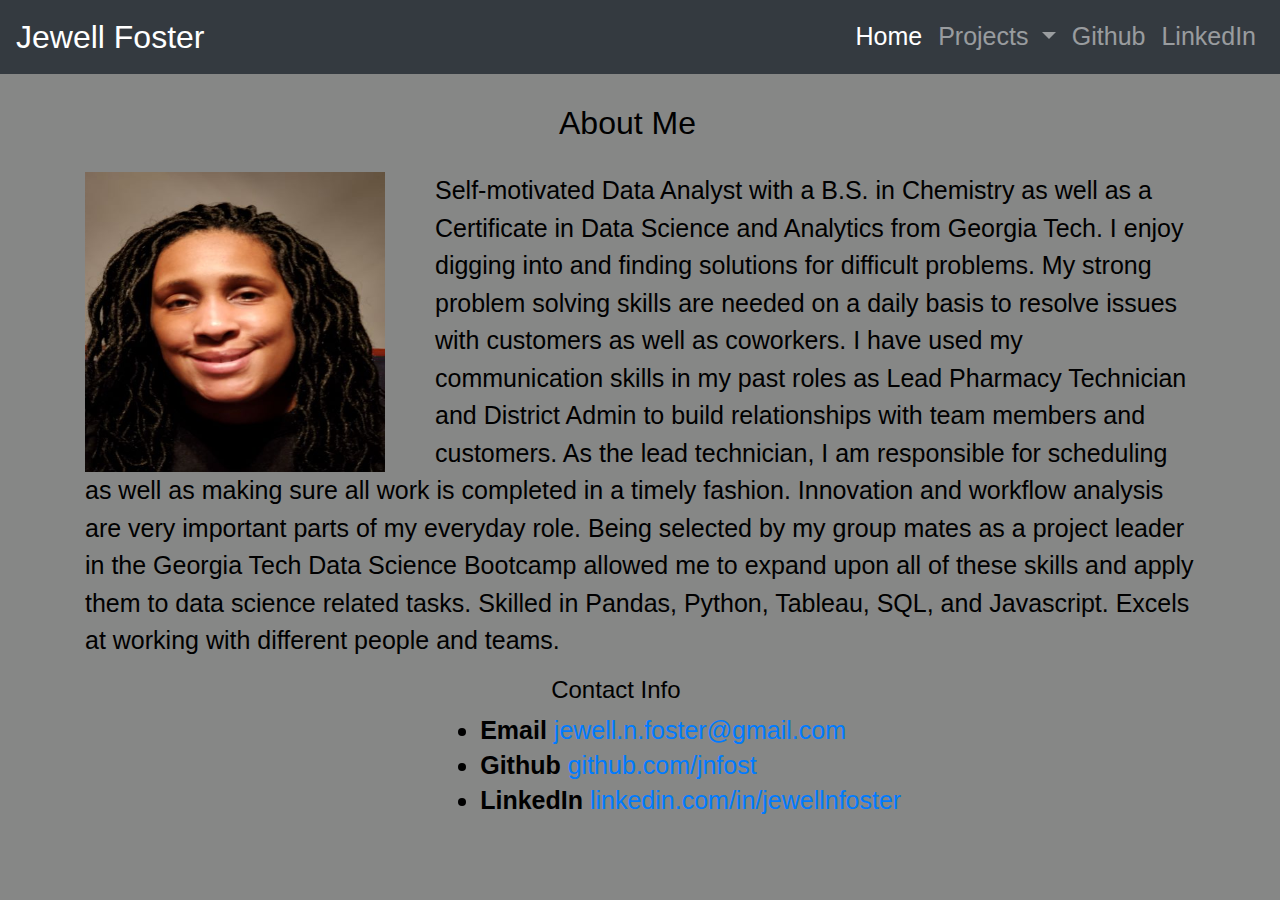
==== index.html @ 31f21442 "adding image" ====
<!DOCTYPE html>

<html lang="en-us">

<head>
  <meta charset="UTF-8">
  <title>Portfolio</title>
  <meta name="viewport" content="width=device-width, initial-scale=1">
  <link rel="stylesheet" href="https://stackpath.bootstrapcdn.com/bootstrap/4.5.2/css/bootstrap.min.css" integrity="sha384-JcKb8q3iqJ61gNV9KGb8thSsNjpSL0n8PARn9HuZOnIxN0hoP+VmmDGMN5t9UJ0Z" crossorigin="anonymous">
  <link rel="stylesheet" type="text/css" href="style.css">
</head>

<body>
    <div class="wrapper">
        <nav class="navbar navbar-expand-lg navbar-dark bg-dark">
            <a class="navbar-brand" href="#">Jewell Foster</a>
            <button class="navbar-toggler" type="button" data-toggle="collapse" data-target="#navbarNavDropdown" aria-controls="navbarNavDropdown" aria-expanded="false" aria-label="Toggle navigation">
              <span class="navbar-toggler-icon"></span>
            </button>
            <div class="collapse navbar-collapse" id="navbarNavDropdown">
              <ul class="navbar-nav ml-auto">
                <li class="nav-item active">
                  <a class="nav-link" href="#">Home <span class="sr-only">(current)</span></a>
                </li>
                <li class="nav-item dropdown">
                  <a class="nav-link dropdown-toggle" href="#" id="navbarDropdownMenuLink" role="button" data-toggle="dropdown" aria-haspopup="true" aria-expanded="false">
                    Projects
                  </a>
                  <div class="dropdown-menu" aria-labelledby="navbarDropdownMenuLink">
                    <a class="dropdown-item" href="https://jnfost.github.io/Plotly-challenge/" target="_blank">Belly Button Biodiversity</a>
                    <a class="dropdown-item" href="https://github.com/jnfost/Project1" target="_blank">Boston Airbnb Study</a>
                    <a class="dropdown-item" href="https://github.com/EMENGH/Project-2" target="_blank">Meteorites</a>
                  </div>
                </li>
                <li class="nav-item">
                    <a class="nav-link" href="https://github.com/jnfost" target="_blank">Github</a>
                </li>
                <li class="nav-item">
                    <a class="nav-link" href="https://www.linkedin.com/in/jewellnfoster" target="_blank">LinkedIn</a>
                </li>
              </ul>
            </div>
        </nav>
        <div class="container">
            <div class="row" id ="bio">
              <div class = "col-md-12">
    
                <section id="main-bio">
                  <section id="figure">
                    <h2 id="bio-name">About Me</h2>
                    <img id="bio-image" width= "300" height= "300" src="./headshot1.jpg" alt="Jewell Foster">
                  </section>
        
                    <p>Self-motivated Data Analyst with a B.S. in Chemistry as well as a Certificate in Data Science and Analytics from Georgia Tech. I enjoy digging into and finding solutions for difficult problems. My strong problem solving skills are needed on a daily basis to resolve issues with customers as well as coworkers. I have used my communication skills in my past roles as Lead Pharmacy Technician and District Admin to build relationships with team members and customers. As the lead technician, I am responsible for scheduling as well as making sure all work is completed in a timely fashion. Innovation and workflow analysis are very important parts of my everyday role. Being selected by my group mates as a project leader in the Georgia Tech Data Science Bootcamp allowed me to expand upon all of these skills and apply them to data science related tasks. Skilled in Pandas, Python, Tableau, SQL, and Javascript. Excels at working with different people and teams.</p>
                </section>
              </div>
            </div>
            <aside id="contact-info">
              <h3>Contact Info</h3>
              <ul>
                <li><strong>Email</strong> <a href="#">jewell.n.foster@gmail.com</a></li>
                <li><strong>Github</strong> <a target = "_blank" href="https://github.com/jnfost">github.com/jnfost</a></li>
                <li><strong>LinkedIn</strong> <a target= "_blank" href="https://www.linkedin.com/in/jewellnfoster">linkedin.com/in/jewellnfoster</a></li>
              </ul>
            </aside>
            <div class= "row" id="projects">
              
            </div>
        </div>  
    </div>
    <script src="https://code.jquery.com/jquery-3.5.1.slim.min.js" integrity="sha384-DfXdz2htPH0lsSSs5nCTpuj/zy4C+OGpamoFVy38MVBnE+IbbVYUew+OrCXaRkfj" crossorigin="anonymous"></script>
    <script src="https://cdn.jsdelivr.net/npm/popper.js@1.16.1/dist/umd/popper.min.js" integrity="sha384-9/reFTGAW83EW2RDu2S0VKaIzap3H66lZH81PoYlFhbGU+6BZp6G7niu735Sk7lN" crossorigin="anonymous"></script>
    <script src="https://stackpath.bootstrapcdn.com/bootstrap/4.5.2/js/bootstrap.min.js" integrity="sha384-B4gt1jrGC7Jh4AgTPSdUtOBvfO8shuf57BaghqFfPlYxofvL8/KUEfYiJOMMV+rV" crossorigin="anonymous"></script>    
</body>


</html>
---- style.css ----
body {
    padding: 0;
    margin: 0;
    background-color: #6c6d6cd2;
    color: black;
    font-size: 25px;
}

/* .container {
    padding: 10;
    margin:0;
} */

.navbar-brand {
    font-size: xx-large;
}

header {
    background: #fd3636;
    padding: 10;
    margin: 10;   
}

h1 {
    padding: 0;
    color:white;
    position: relative;
    left: 43%
}

h2 {
    position: relative;
    left: 40%
}

/* .container {
    width: 1024px;
    margin: 0 auto;
} */

#main-bio {
    float: left
    width: 85%;
}

h3 {
    position: relative;
    left: 10%;
    font-size: 24px;}

#contact-info {
    position: relative;
    left: 32%;
    line-height: 35px;
    color
}

/* #contact-info.link {
    color: #d21034;
} */

#bio-image {
    float: left;
    margin-right: 50px;
}

#bio-name {
    margin: 20px;
    padding: 10px;
}

h4 {
    font-size: 24px;
    position: relative;
    left: 46%
}

.proj1, .proj2 {
    display: inline-block;
}

.proj1 {
    position: relative;
    left: 30%
}

.proj2 {
    position: relative;
    left: 42%
}
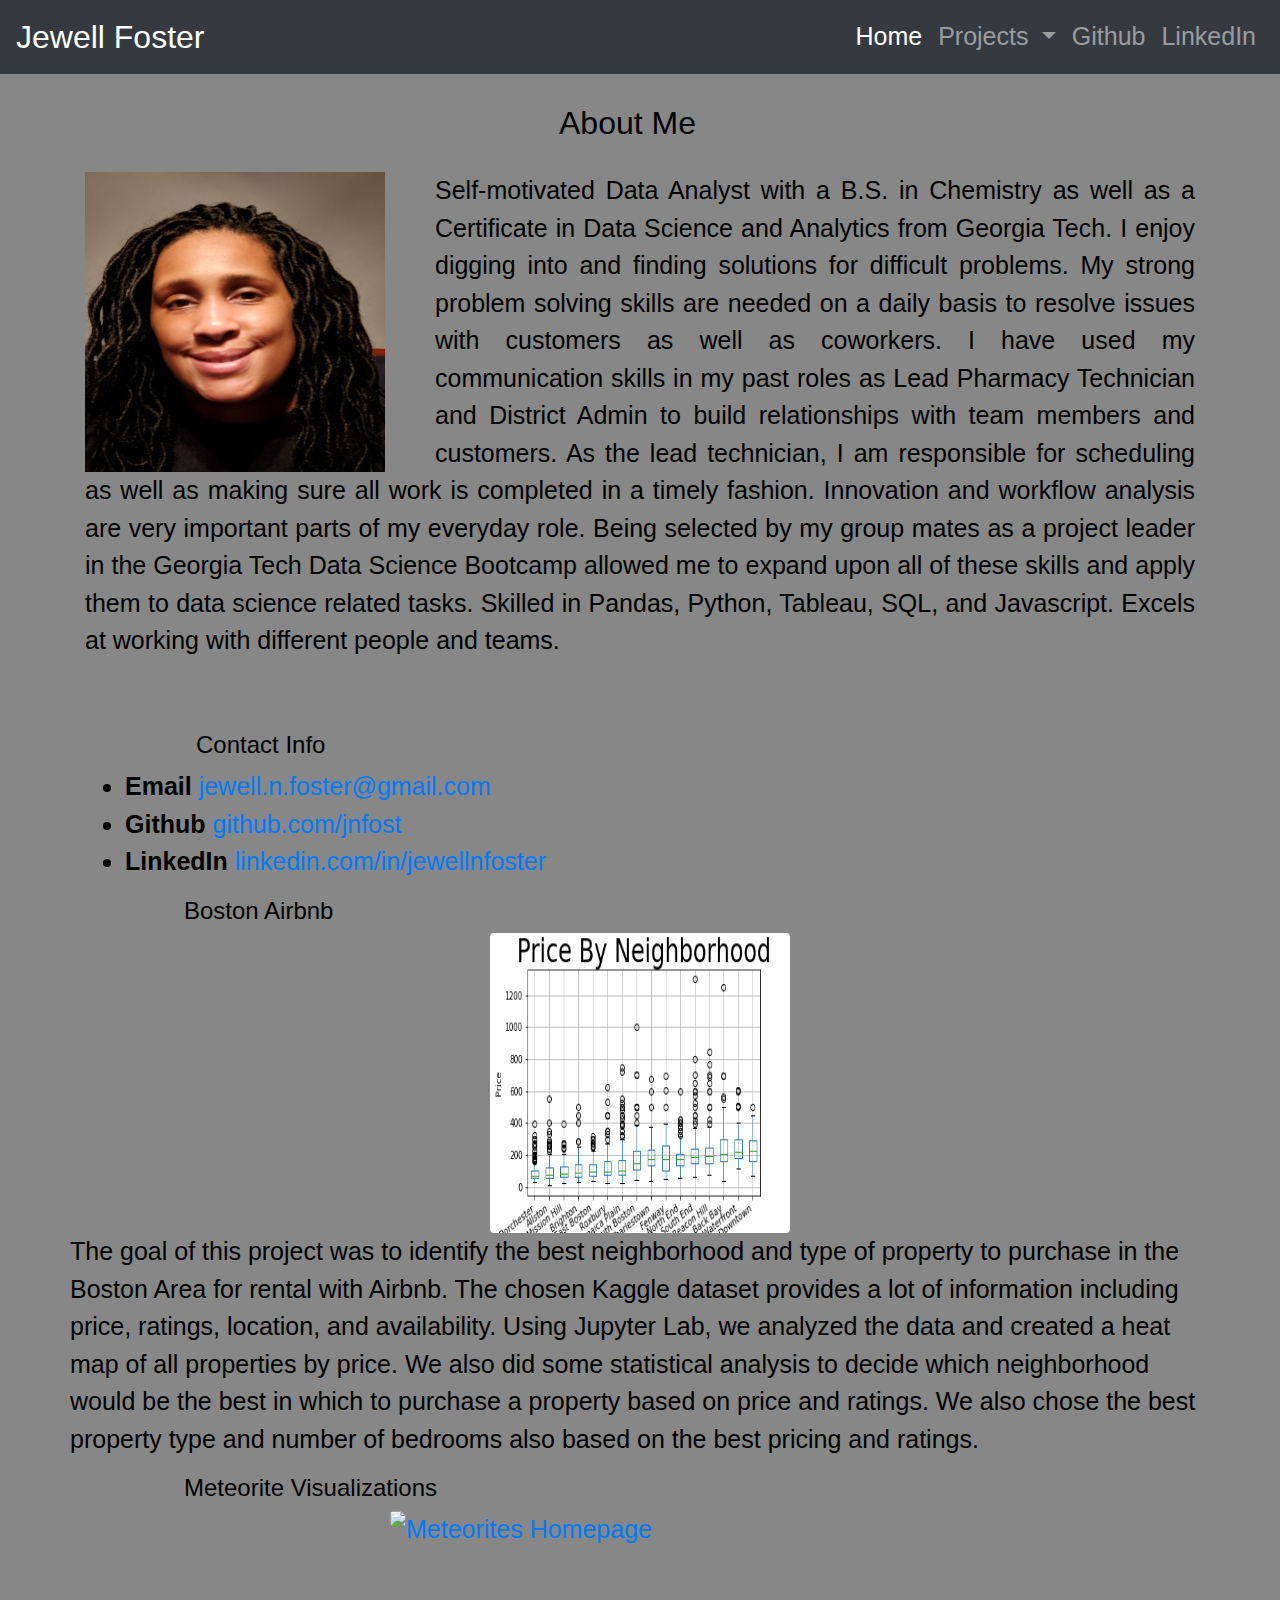
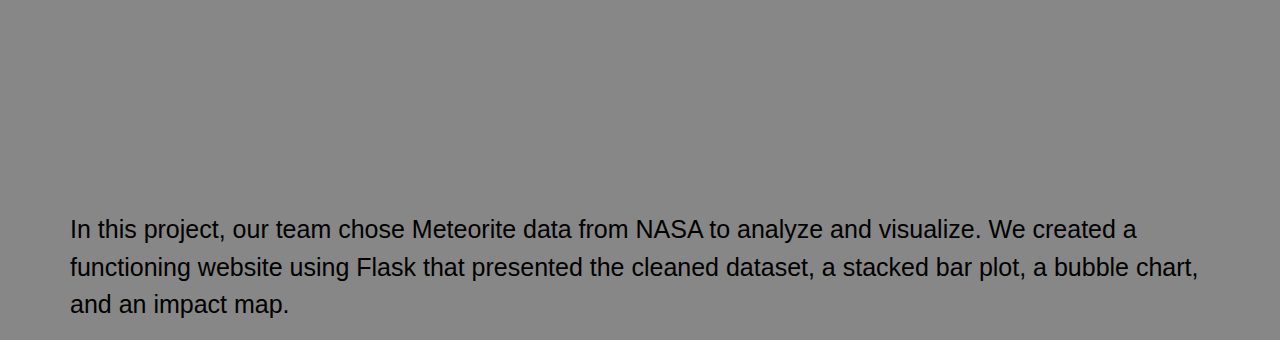
==== commit 764ced94: "Formattin and adding folder" ====
--- a/index.html
+++ b/index.html
@@ -48,23 +48,42 @@
                 <section id="main-bio">
                   <section id="figure">
                     <h2 id="bio-name">About Me</h2>
-                    <img id="bio-image" width= "300" height= "300" src="./headshot1.jpg" alt="Jewell Foster">
+                    <img id="bio-image" width= "300" height= "300" src="./Images/headshot1.jpg" alt="Jewell Foster">
                   </section>
         
-                    <p>Self-motivated Data Analyst with a B.S. in Chemistry as well as a Certificate in Data Science and Analytics from Georgia Tech. I enjoy digging into and finding solutions for difficult problems. My strong problem solving skills are needed on a daily basis to resolve issues with customers as well as coworkers. I have used my communication skills in my past roles as Lead Pharmacy Technician and District Admin to build relationships with team members and customers. As the lead technician, I am responsible for scheduling as well as making sure all work is completed in a timely fashion. Innovation and workflow analysis are very important parts of my everyday role. Being selected by my group mates as a project leader in the Georgia Tech Data Science Bootcamp allowed me to expand upon all of these skills and apply them to data science related tasks. Skilled in Pandas, Python, Tableau, SQL, and Javascript. Excels at working with different people and teams.</p>
+                    <p class="text-justify">Self-motivated Data Analyst with a B.S. in Chemistry as well as a Certificate in Data Science and Analytics from Georgia Tech. I enjoy digging into and finding solutions for difficult problems. My strong problem solving skills are needed on a daily basis to resolve issues with customers as well as coworkers. I have used my communication skills in my past roles as Lead Pharmacy Technician and District Admin to build relationships with team members and customers. As the lead technician, I am responsible for scheduling as well as making sure all work is completed in a timely fashion. Innovation and workflow analysis are very important parts of my everyday role. Being selected by my group mates as a project leader in the Georgia Tech Data Science Bootcamp allowed me to expand upon all of these skills and apply them to data science related tasks. Skilled in Pandas, Python, Tableau, SQL, and Javascript. Excels at working with different people and teams.</p>
                 </section>
               </div>
             </div>
-            <aside id="contact-info">
-              <h3>Contact Info</h3>
-              <ul>
-                <li><strong>Email</strong> <a href="#">jewell.n.foster@gmail.com</a></li>
-                <li><strong>Github</strong> <a target = "_blank" href="https://github.com/jnfost">github.com/jnfost</a></li>
-                <li><strong>LinkedIn</strong> <a target= "_blank" href="https://www.linkedin.com/in/jewellnfoster">linkedin.com/in/jewellnfoster</a></li>
-              </ul>
-            </aside>
-            <div class= "row" id="projects">
-              
+
+            <div class= "row" id="contact-info">
+              <div class= "col-md-12">
+                <h3>Contact Info</h3>
+                <ul>
+                  <li><strong>Email</strong> <a href="#">jewell.n.foster@gmail.com</a></li>
+                  <li><strong>Github</strong> <a target = "_blank" href="https://github.com/jnfost">github.com/jnfost</a></li>
+                  <li><strong>LinkedIn</strong> <a target= "_blank" href="https://www.linkedin.com/in/jewellnfoster">linkedin.com/in/jewellnfoster</a></li>
+                </ul>
+              </div>
+            </div>
+
+            <div class= "row" id="boston-proj">
+              <div class= "col-md-6-offset-md-3">
+                <h3>Boston Airbnb</h3>
+                <a href="https://github.com/jnfost/Boston-Airbnb-EDA" target="_blank">
+                  <img class="rounded mx-auto d-block" id="boston-image" width= "300" height= "300" src="./Images/PriceByNeighborhoodBW.png" alt="Boston Boxplot">
+                </a>
+                <p>The goal of this project was to identify the best neighborhood and type of property to purchase in the Boston Area for rental with Airbnb. The chosen Kaggle dataset provides a lot of information including price, ratings, location, and availability. Using Jupyter Lab, we analyzed the data and created a heat map of all properties by price. We also did some statistical analysis to decide which neighborhood would be the best in which to purchase a property based on price and ratings. We also chose the best property type and number of bedrooms also based on the best pricing and ratings.</p>
+              </div>
+            </div>  
+            <div class= "row" id="meteor-proj">
+              <div class= "col-md-6-offset-md-3">
+                <h3>Meteorite Visualizations</h3>
+                <a href="./Meteorite-Visualization/index.html" target="_blank">
+                  <img class="rounded mx-auto d-block" id="meteor-image" width= "500" height= "300" src="./Images/meteorites_home.PNG" alt="Meteorites Homepage">
+                </a>  
+                <p>In this project, our team chose Meteorite data from NASA to analyze and visualize. We created a functioning website using Flask that presented the cleaned dataset, a stacked bar plot, a bubble chart, and an impact map.</p>
+              </div>
             </div>
         </div>  
     </div>
--- a/style.css
+++ b/style.css
@@ -39,21 +39,21 @@
 } */
 
 #main-bio {
-    float: left
-    width: 85%;
+    float: left;
+    padding-bottom: 5%;
 }
 
 h3 {
     position: relative;
     left: 10%;
-    font-size: 24px;}
+    font-size: 24px;
+}
 
-#contact-info {
+/* #contact-info {
     position: relative;
     left: 32%;
     line-height: 35px;
-    color
-}
+} */
 
 /* #contact-info.link {
     color: #d21034;
@@ -75,16 +75,11 @@
     left: 46%
 }
 
-.proj1, .proj2 {
-    display: inline-block;
+#boston-image {
+    position: relative;
 }
 
-.proj1 {
-    position: relative;
-    left: 30%
-}
-
-.proj2 {
-    position: relative;
-    left: 42%
+.col-md-6 {
+    margin-right: 2%;
+    margin-left: 2%;
 }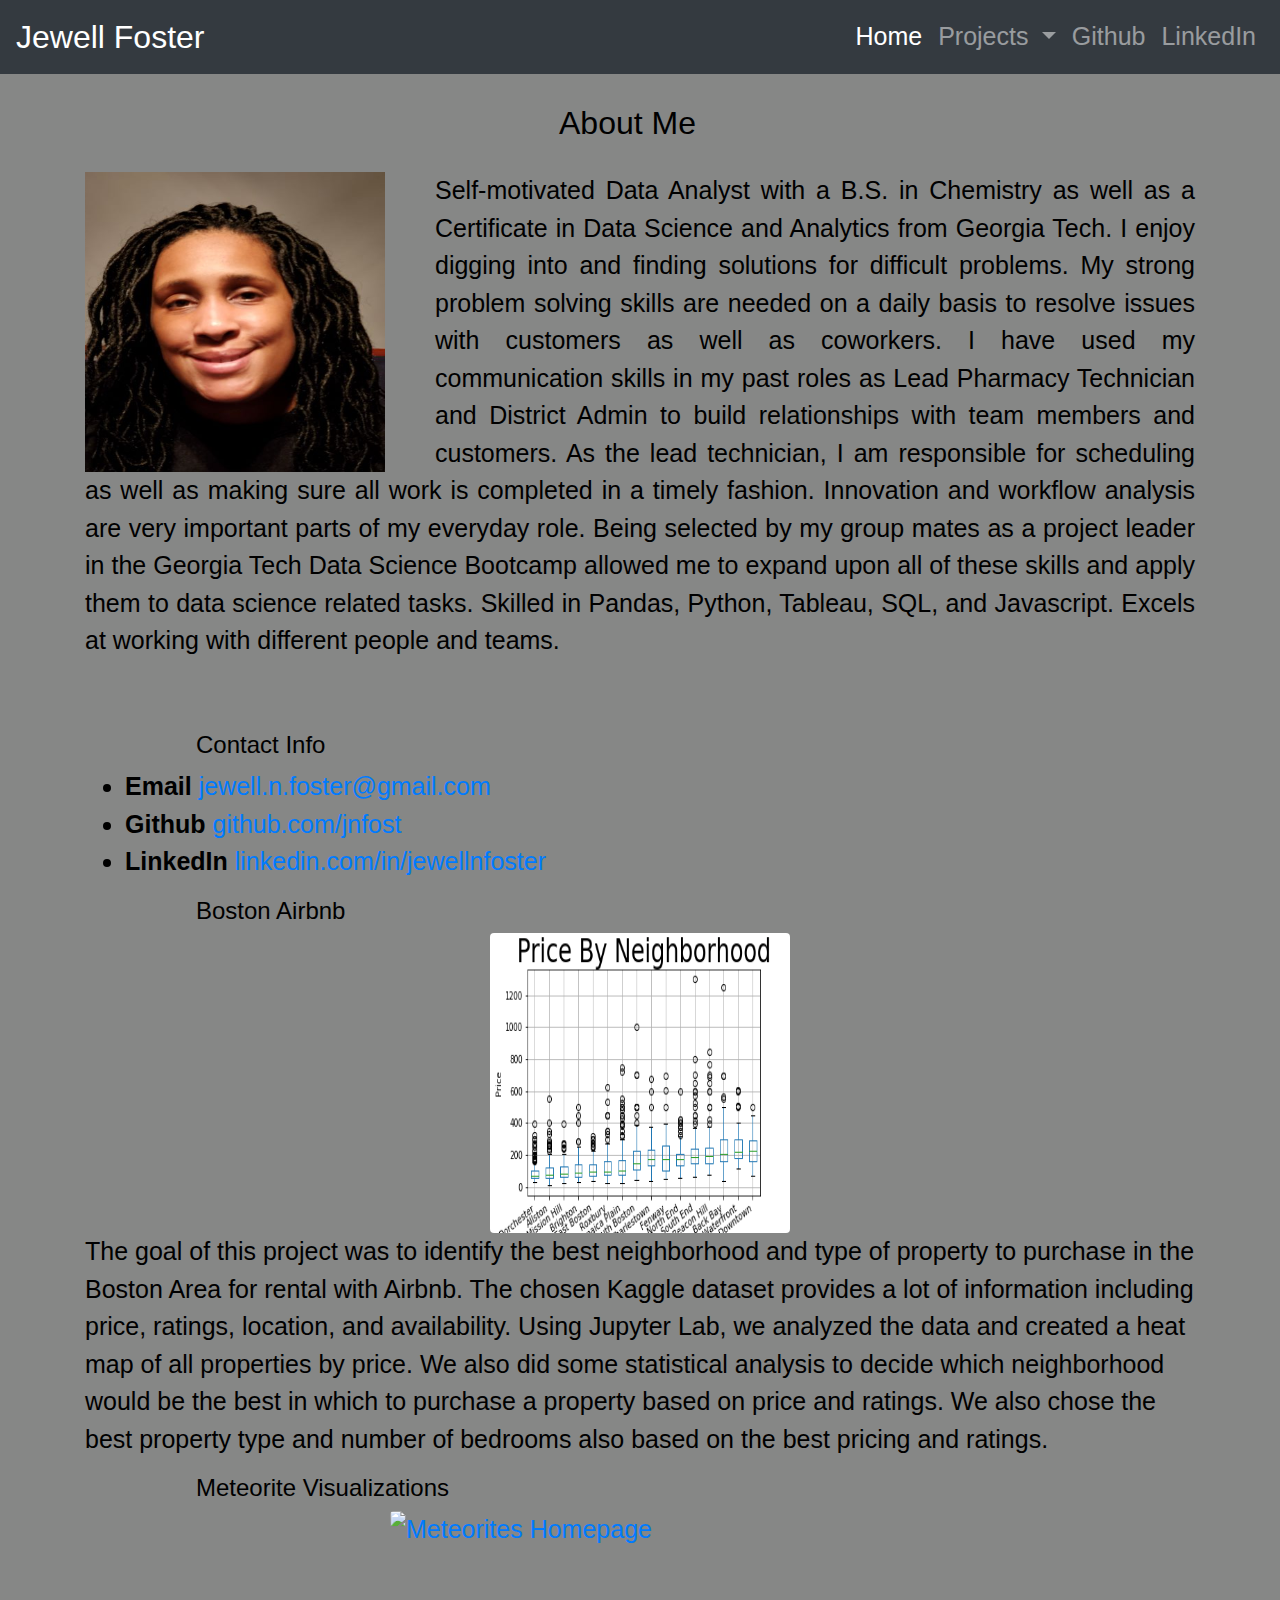
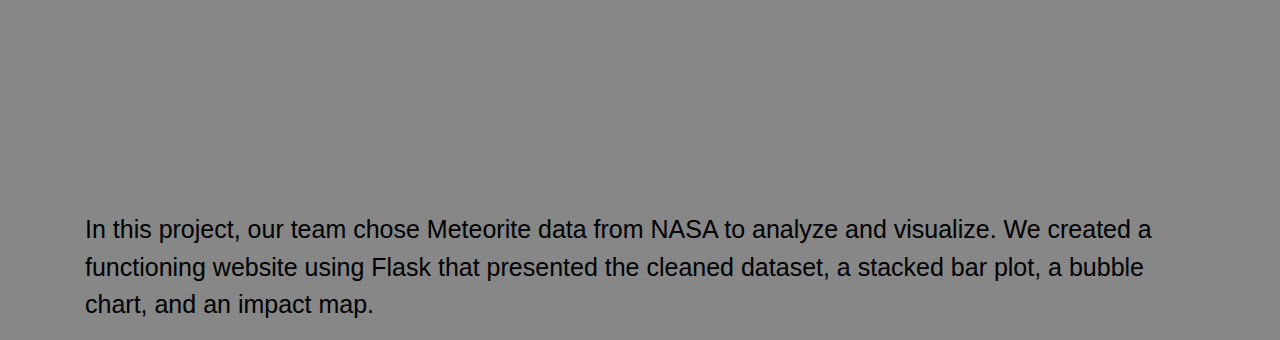
==== commit e8374b36: "Update index.html" ====
--- a/index.html
+++ b/index.html
@@ -68,7 +68,7 @@
             </div>
 
             <div class= "row" id="boston-proj">
-              <div class= "col-md-6-offset-md-3">
+              <div class= "col-md-12">
                 <h3>Boston Airbnb</h3>
                 <a href="https://github.com/jnfost/Boston-Airbnb-EDA" target="_blank">
                   <img class="rounded mx-auto d-block" id="boston-image" width= "300" height= "300" src="./Images/PriceByNeighborhoodBW.png" alt="Boston Boxplot">
@@ -77,9 +77,9 @@
               </div>
             </div>  
             <div class= "row" id="meteor-proj">
-              <div class= "col-md-6-offset-md-3">
+              <div class= "col-md-12">
                 <h3>Meteorite Visualizations</h3>
-                <a href="./Meteorite-Visualization/index.html" target="_blank">
+                <a href="https://github.com/jnfost/Meteorite-Visualization" target="_blank">
                   <img class="rounded mx-auto d-block" id="meteor-image" width= "500" height= "300" src="./Images/meteorites_home.PNG" alt="Meteorites Homepage">
                 </a>  
                 <p>In this project, our team chose Meteorite data from NASA to analyze and visualize. We created a functioning website using Flask that presented the cleaned dataset, a stacked bar plot, a bubble chart, and an impact map.</p>
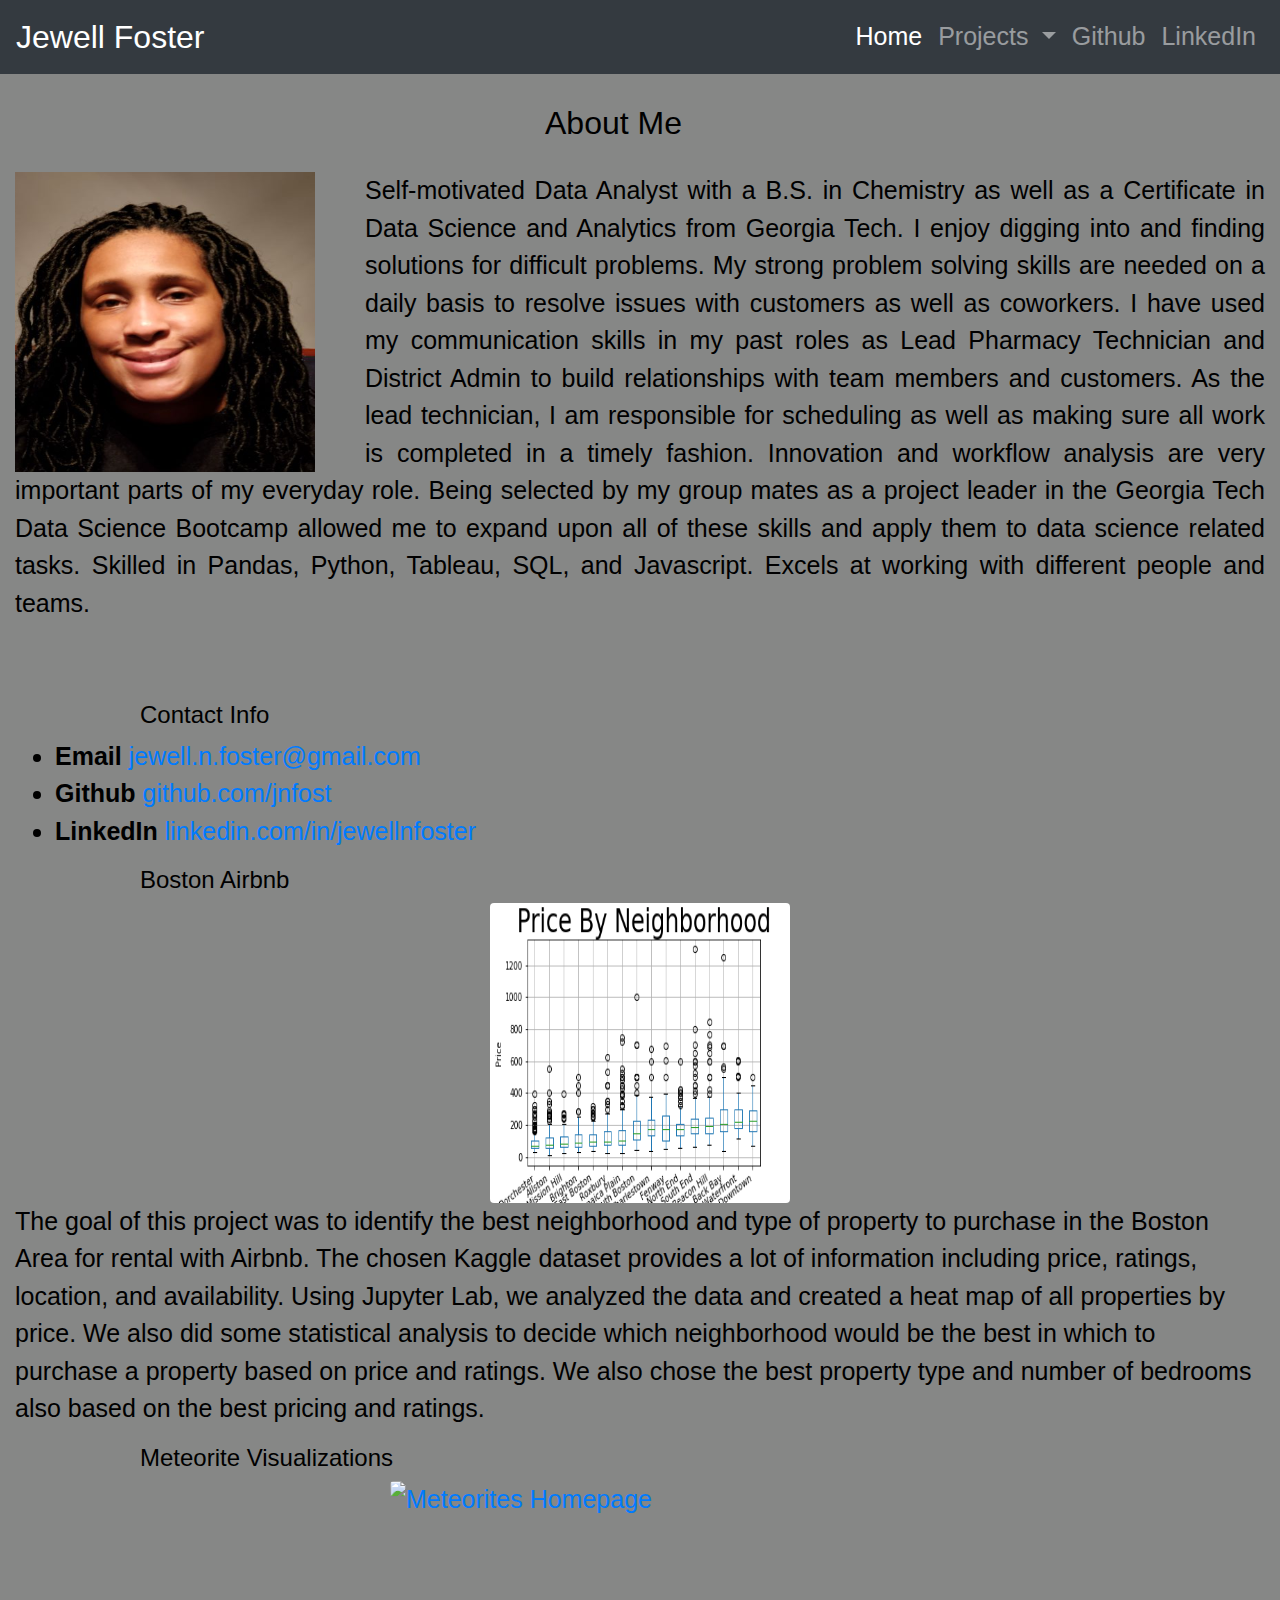
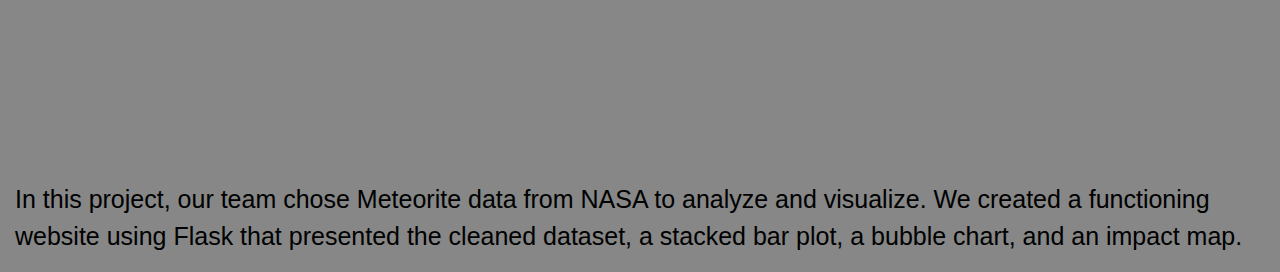
==== commit d7b1f626: "Adding meteorite info" ====
--- a/index.html
+++ b/index.html
@@ -41,7 +41,7 @@
               </ul>
             </div>
         </nav>
-        <div class="container">
+        <div class="container-fluid">
             <div class="row" id ="bio">
               <div class = "col-md-12">
     
@@ -79,7 +79,7 @@
             <div class= "row" id="meteor-proj">
               <div class= "col-md-12">
                 <h3>Meteorite Visualizations</h3>
-                <a href="https://github.com/jnfost/Meteorite-Visualization" target="_blank">
+                <a href="./Meteorites/index.html" target="_blank">
                   <img class="rounded mx-auto d-block" id="meteor-image" width= "500" height= "300" src="./Images/meteorites_home.PNG" alt="Meteorites Homepage">
                 </a>  
                 <p>In this project, our team chose Meteorite data from NASA to analyze and visualize. We created a functioning website using Flask that presented the cleaned dataset, a stacked bar plot, a bubble chart, and an impact map.</p>
--- a/style.css
+++ b/style.css
@@ -79,7 +79,3 @@
     position: relative;
 }
 
-.col-md-6 {
-    margin-right: 2%;
-    margin-left: 2%;
-}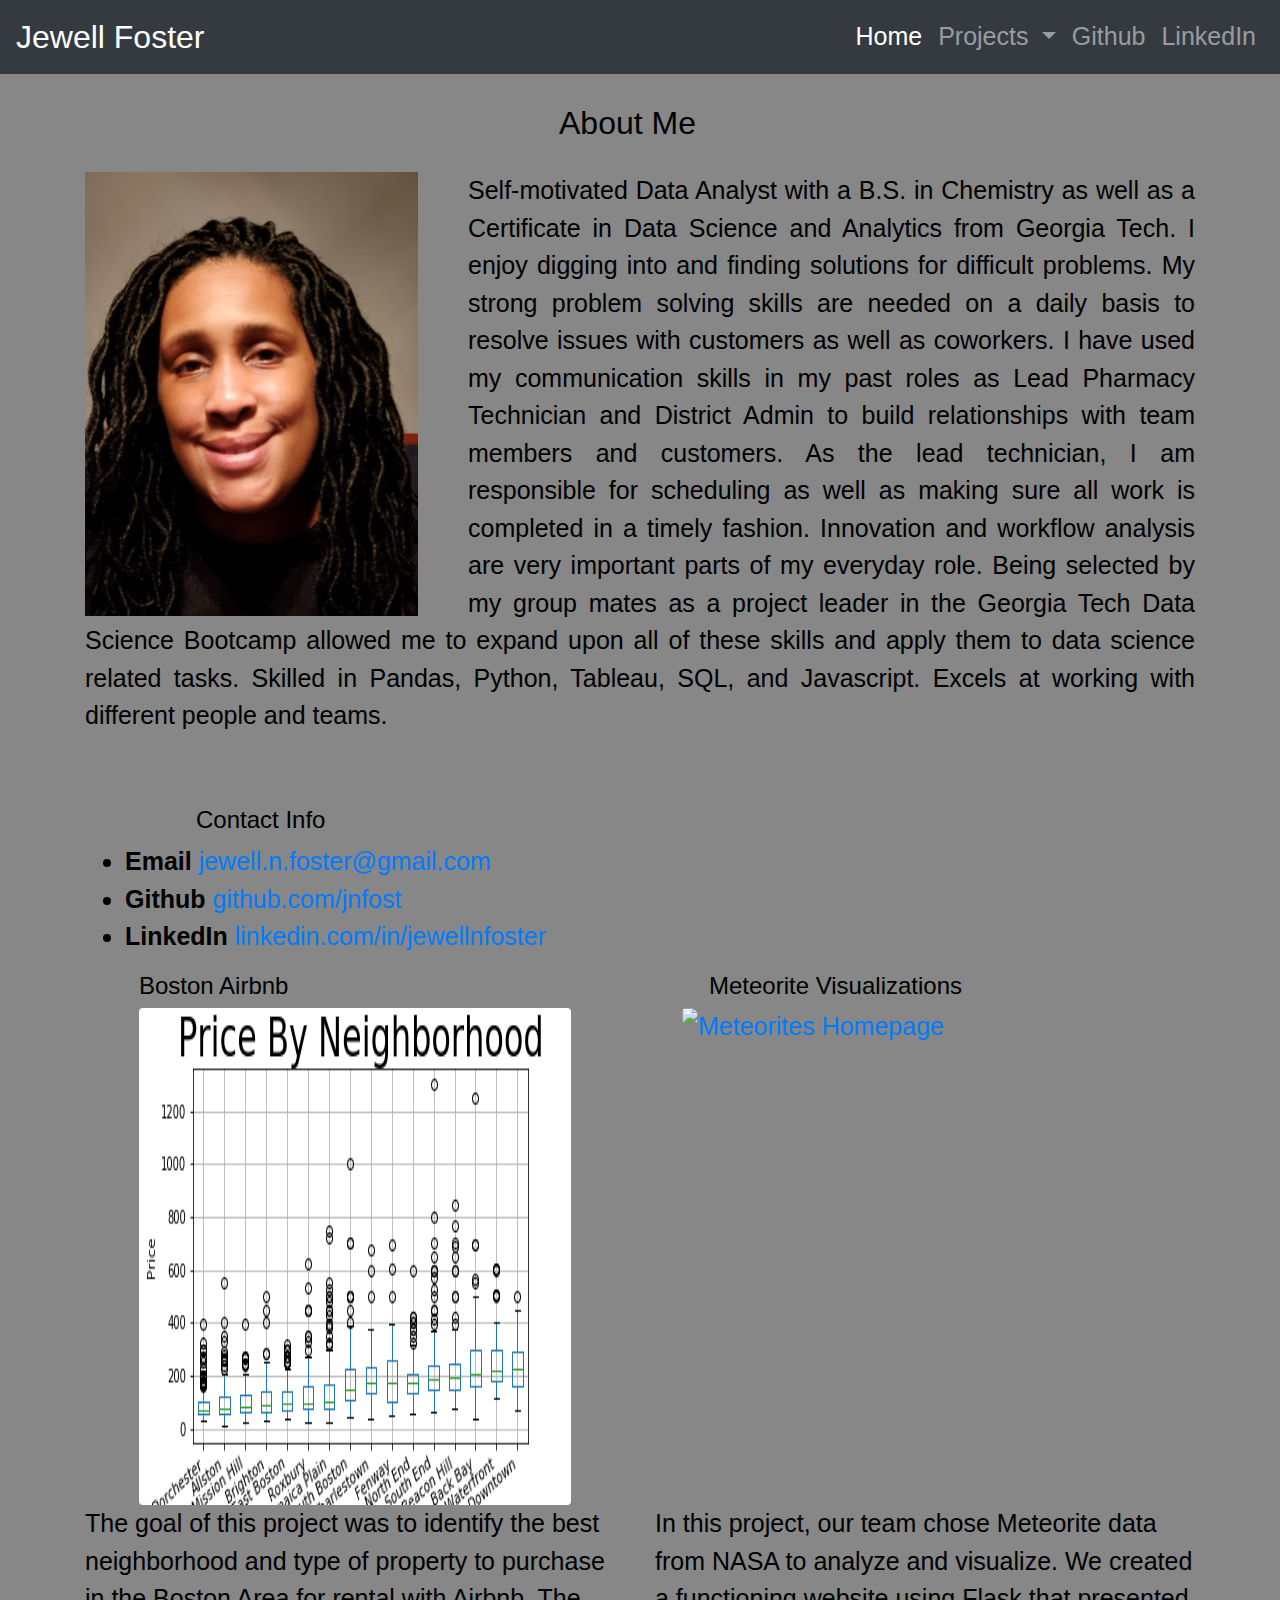
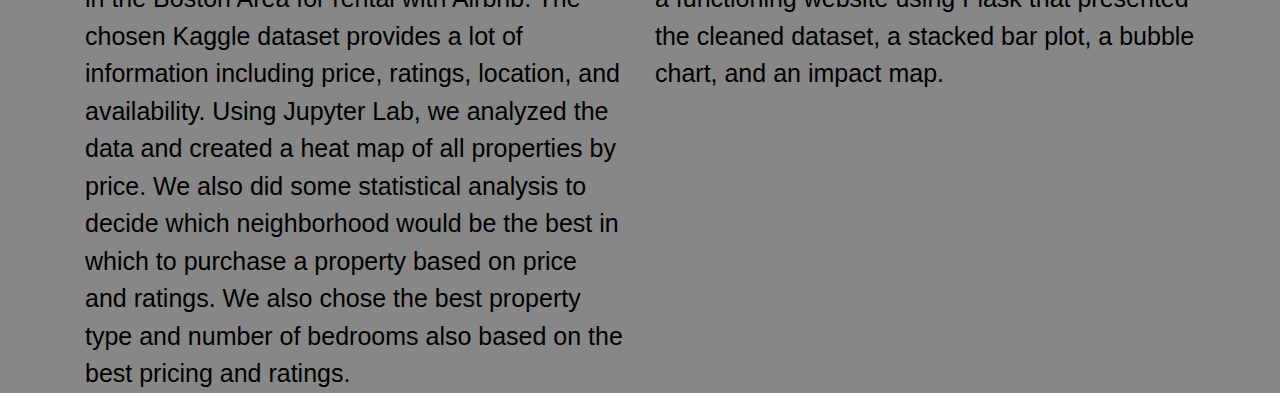
==== commit a902c1cc: "fixing links" ====
--- a/index.html
+++ b/index.html
@@ -41,14 +41,14 @@
               </ul>
             </div>
         </nav>
-        <div class="container-fluid">
+        <div class="container">
             <div class="row" id ="bio">
               <div class = "col-md-12">
     
                 <section id="main-bio">
                   <section id="figure">
                     <h2 id="bio-name">About Me</h2>
-                    <img id="bio-image" width= "300" height= "300" src="./Images/headshot1.jpg" alt="Jewell Foster">
+                    <img id="bio-image" width= 30% height= 30% src="./Images/headshot1.jpg" alt="Jewell Foster">
                   </section>
         
                     <p class="text-justify">Self-motivated Data Analyst with a B.S. in Chemistry as well as a Certificate in Data Science and Analytics from Georgia Tech. I enjoy digging into and finding solutions for difficult problems. My strong problem solving skills are needed on a daily basis to resolve issues with customers as well as coworkers. I have used my communication skills in my past roles as Lead Pharmacy Technician and District Admin to build relationships with team members and customers. As the lead technician, I am responsible for scheduling as well as making sure all work is completed in a timely fashion. Innovation and workflow analysis are very important parts of my everyday role. Being selected by my group mates as a project leader in the Georgia Tech Data Science Bootcamp allowed me to expand upon all of these skills and apply them to data science related tasks. Skilled in Pandas, Python, Tableau, SQL, and Javascript. Excels at working with different people and teams.</p>
@@ -68,23 +68,21 @@
             </div>
 
             <div class= "row" id="boston-proj">
-              <div class= "col-md-12">
+              <div class= "col-md-6">
                 <h3>Boston Airbnb</h3>
                 <a href="https://github.com/jnfost/Boston-Airbnb-EDA" target="_blank">
-                  <img class="rounded mx-auto d-block" id="boston-image" width= "300" height= "300" src="./Images/PriceByNeighborhoodBW.png" alt="Boston Boxplot">
+                  <img class="rounded mx-auto d-block" id="boston-image" width= 80% height= 60% src="./Images/PriceByNeighborhoodBW.png" alt="Boston Boxplot">
                 </a>
                 <p>The goal of this project was to identify the best neighborhood and type of property to purchase in the Boston Area for rental with Airbnb. The chosen Kaggle dataset provides a lot of information including price, ratings, location, and availability. Using Jupyter Lab, we analyzed the data and created a heat map of all properties by price. We also did some statistical analysis to decide which neighborhood would be the best in which to purchase a property based on price and ratings. We also chose the best property type and number of bedrooms also based on the best pricing and ratings.</p>
               </div>
-            </div>  
-            <div class= "row" id="meteor-proj">
-              <div class= "col-md-12">
+              <div class= "col-md-6">
                 <h3>Meteorite Visualizations</h3>
                 <a href="./Meteorites/index.html" target="_blank">
-                  <img class="rounded mx-auto d-block" id="meteor-image" width= "500" height= "300" src="./Images/meteorites_home.PNG" alt="Meteorites Homepage">
+                  <img class="rounded mx-auto d-block" id="meteor-image" width= 90% height= 60% src="./Images/meteorites_home.PNG" alt="Meteorites Homepage">
                 </a>  
                 <p>In this project, our team chose Meteorite data from NASA to analyze and visualize. We created a functioning website using Flask that presented the cleaned dataset, a stacked bar plot, a bubble chart, and an impact map.</p>
               </div>
-            </div>
+            </div>  
         </div>  
     </div>
     <script src="https://code.jquery.com/jquery-3.5.1.slim.min.js" integrity="sha384-DfXdz2htPH0lsSSs5nCTpuj/zy4C+OGpamoFVy38MVBnE+IbbVYUew+OrCXaRkfj" crossorigin="anonymous"></script>
